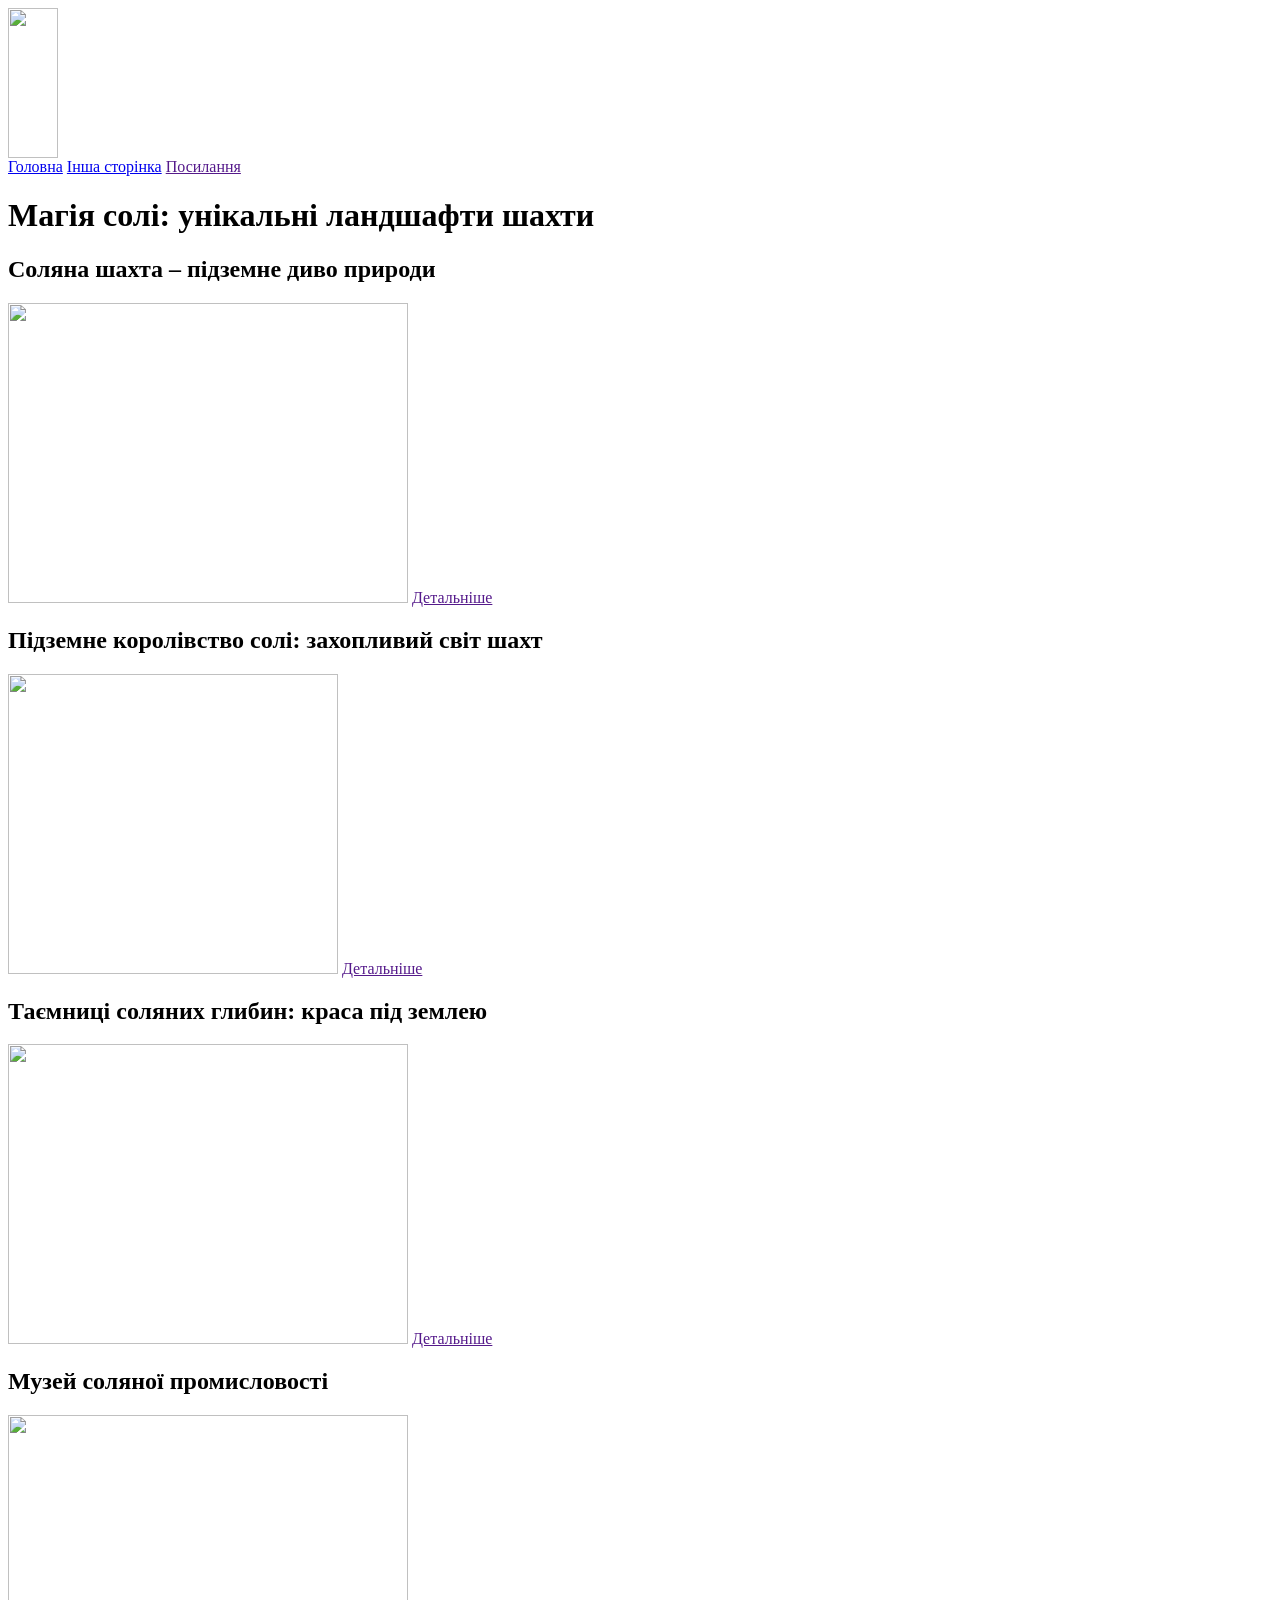
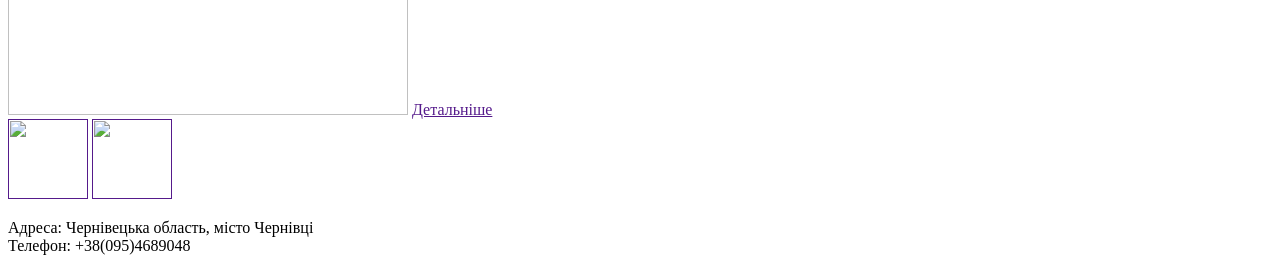
==== index.html @ 7b56c3ba "Create index.html" ====
<html>
<head>
    <title>Соляна шахта</title>
    <link rel="stylesheet" href="style.css">
</head>
<body>
    <header>
        <img src="https://eu-central-1.linodeobjects.com/list/production/417570/logo/big/668e50cfd1c78.png" width="50px" height="150px">
    </header>
    <nav>
        <a class="nav-link" href="index.html">Головна</a>
        <a class="nav-link" href="about.html">Інша сторінка</a>
        <a class="nav-link" href="">Посилання</a>
    </nav>
    <main>
        <h1>Магія солі: унікальні ландшафти шахти</h1>
        <section class="info">
            <article>
                <h2>Соляна шахта – підземне диво природи</h2>
                <img src="https://encrypted-tbn0.gstatic.com/images?q=tbn:ANd9GcSoNp4QNnCiC5N1aLoCm3nge_QcD5_Dhvx3Xg&s"
                    width="400px" height="300px" />
                <a class="article-but" href="">Детальніше</a>
            </article>
            <article>
                <h2>Підземне королівство солі: захопливий світ шахт</h2>
                <img src="https://tickikids.ams3.cdn.digitaloceanspaces.com/z1.cache/gallery/activities/52260/image_6017a6102d2036.57435860.jpg"
                    width="330px" height="300px" />
                <a class="article-but" href="">Детальніше</a>
            </article>
            <article>
                <h2>Таємниці соляних глибин: краса під землею</h2>
                <img src="https://travelforfun.org/wp-content/uploads/2017/05/IMG_6855.jpg"
                    width="400px" height="300px" />
                <a class="article-but" href="">Детальніше</a>
            </article>
            <article>
                <h2>Музей соляної промисловості</h2>
                <img src="https://find-way.com.ua/components/com_jshopping/files/img_products/DSC_8304.jpg"
                    width="400px" height="300px" />
                <a class="article-but" href="">Детальніше</a>
            </article>
        </section>
    </main>
    <footer>
        <a href=""><img src="https://lms.logikaschool.com/uploads/2023/08/icon-set-1142000_1280%201_0_1613586391.png"
                width="80px" height="80px"></a>
        <a href=""><img src="https://lms.logikaschool.com/uploads/2023/08/instagram-3288419_1280%201_0_1613586391.png"
                width="80px" height="80px"></a>
        <p>Адреса: Чернівецька область, місто Чернівці<br /> Телефон: +38(095)4689048</p>
    </footer>
</body>

</html>
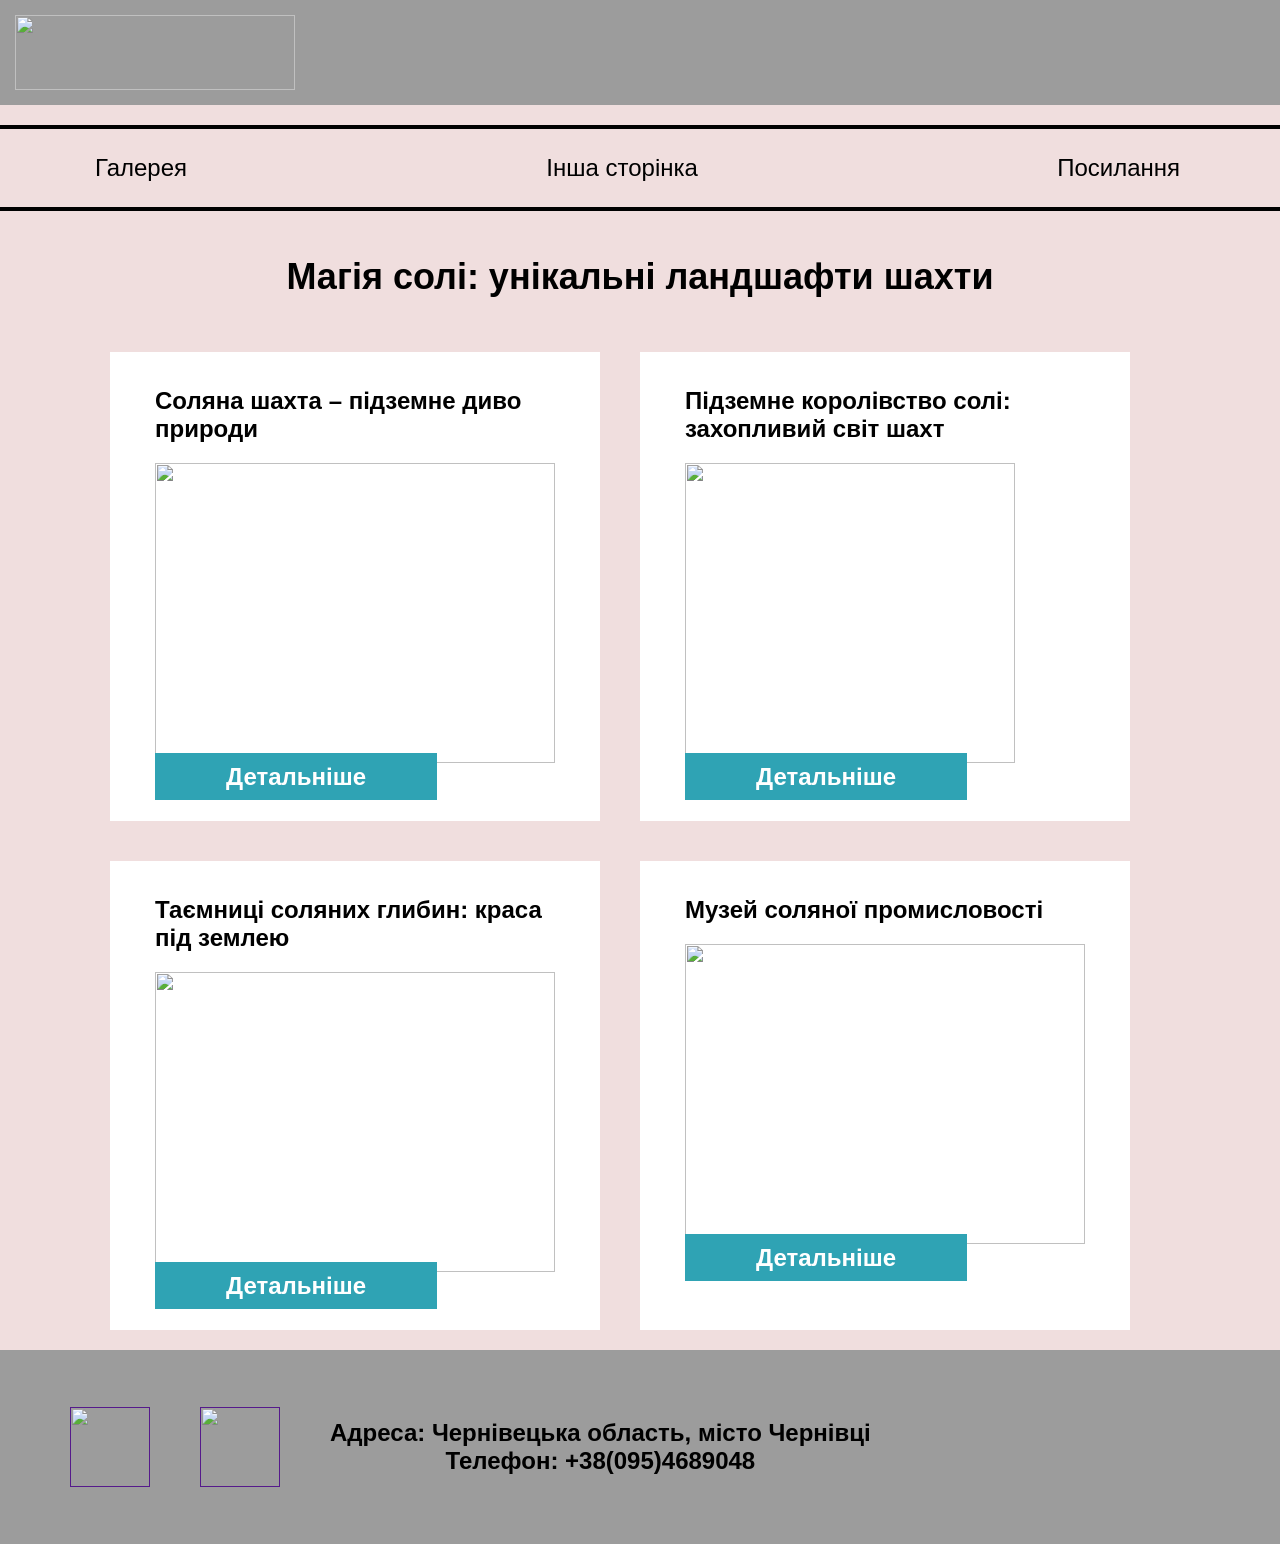
==== commit cc9d703a: "Update index.html" ====
--- a/index.html
+++ b/index.html
@@ -8,7 +8,7 @@
         <img src="https://eu-central-1.linodeobjects.com/list/production/417570/logo/big/668e50cfd1c78.png" width="50px" height="150px">
     </header>
     <nav>
-        <a class="nav-link" href="index.html">Головна</a>
+        <a class="nav-link" href="index.html">Галерея</a>
         <a class="nav-link" href="about.html">Інша сторінка</a>
         <a class="nav-link" href="">Посилання</a>
     </nav>
--- a/style.css
+++ b/style.css
@@ -0,0 +1,128 @@
+body {
+    font-family: sans-serif;
+    background-color: rgb(240, 222, 222);
+    color: white;
+    margin: 0;
+}
+
+header {
+    display: flex;
+    justify-content: space-between;
+    padding: 15px;
+    margin-bottom: 20px;
+    align-items: center;
+    background-color: #9C9C9C;
+}
+
+header img {
+    width: 280px;
+    height: 75px;
+}
+
+nav {
+    border-top: 4px solid black;
+    border-bottom: 4px solid black;
+    padding: 25px 100px 25px 95px;
+    display: flex;
+    justify-content: space-between;
+}
+
+.nav-link {
+    text-decoration: none;
+    font-weight: 400;
+    font-size: 24px;
+    color: black;
+}
+
+h1 {
+    font-weight: 700;
+    font-size: 36px;
+    text-align: center;
+    color: black;
+    margin-bottom: 34px;
+    margin-top: 45px;
+}
+
+p {
+    font-weight: 400;
+    font-size: 20px;
+    color: #000;
+  text-align: center;
+}
+
+.info {
+    display: flex;
+    flex-wrap: wrap;
+    max-width: 1100px;
+    margin: 0 auto;
+}
+
+article {
+    background-color: white;
+    padding: 15px 45px 30px 45px;
+    width: 400px;
+    margin: 20px;
+}
+
+article h2 {
+    font-weight: 700;
+    font-size: 24px;
+    color: #000;
+}
+
+
+.article-but {
+    text-decoration: none;
+    background: #2fa3b4;
+    font-weight: 700;
+    font-size: 24px;
+    text-align: center;
+    color: #fff;
+    padding: 10px 71px 10px 71px;
+}
+
+footer {
+    background-color: #9C9C9C;
+    display: flex;
+    align-items: center;
+    padding: 45px 0px 45px 70px;
+}
+
+footer a {
+    margin-right: 50px;
+}
+
+footer p {
+    font-size: 24px;
+    font-weight: 700;
+    font-size: 24px;
+    color: #000;
+}
+
+.about {
+    display: flex;
+    max-width: 1000px;
+    margin: 0 auto;
+    background-color: #7B7B7B;
+}
+
+.about li {
+    font-weight: 400;
+    font-size: 18px;
+    color: white;
+    margin-bottom: 25px;
+}
+
+.about img {
+    border: 5px solid #fff;
+    width: 385px;
+    height: 385px;
+    margin-left: 30px;
+}
+
+.about p {
+    color: white;
+}
+div {
+    text-align: center;
+}
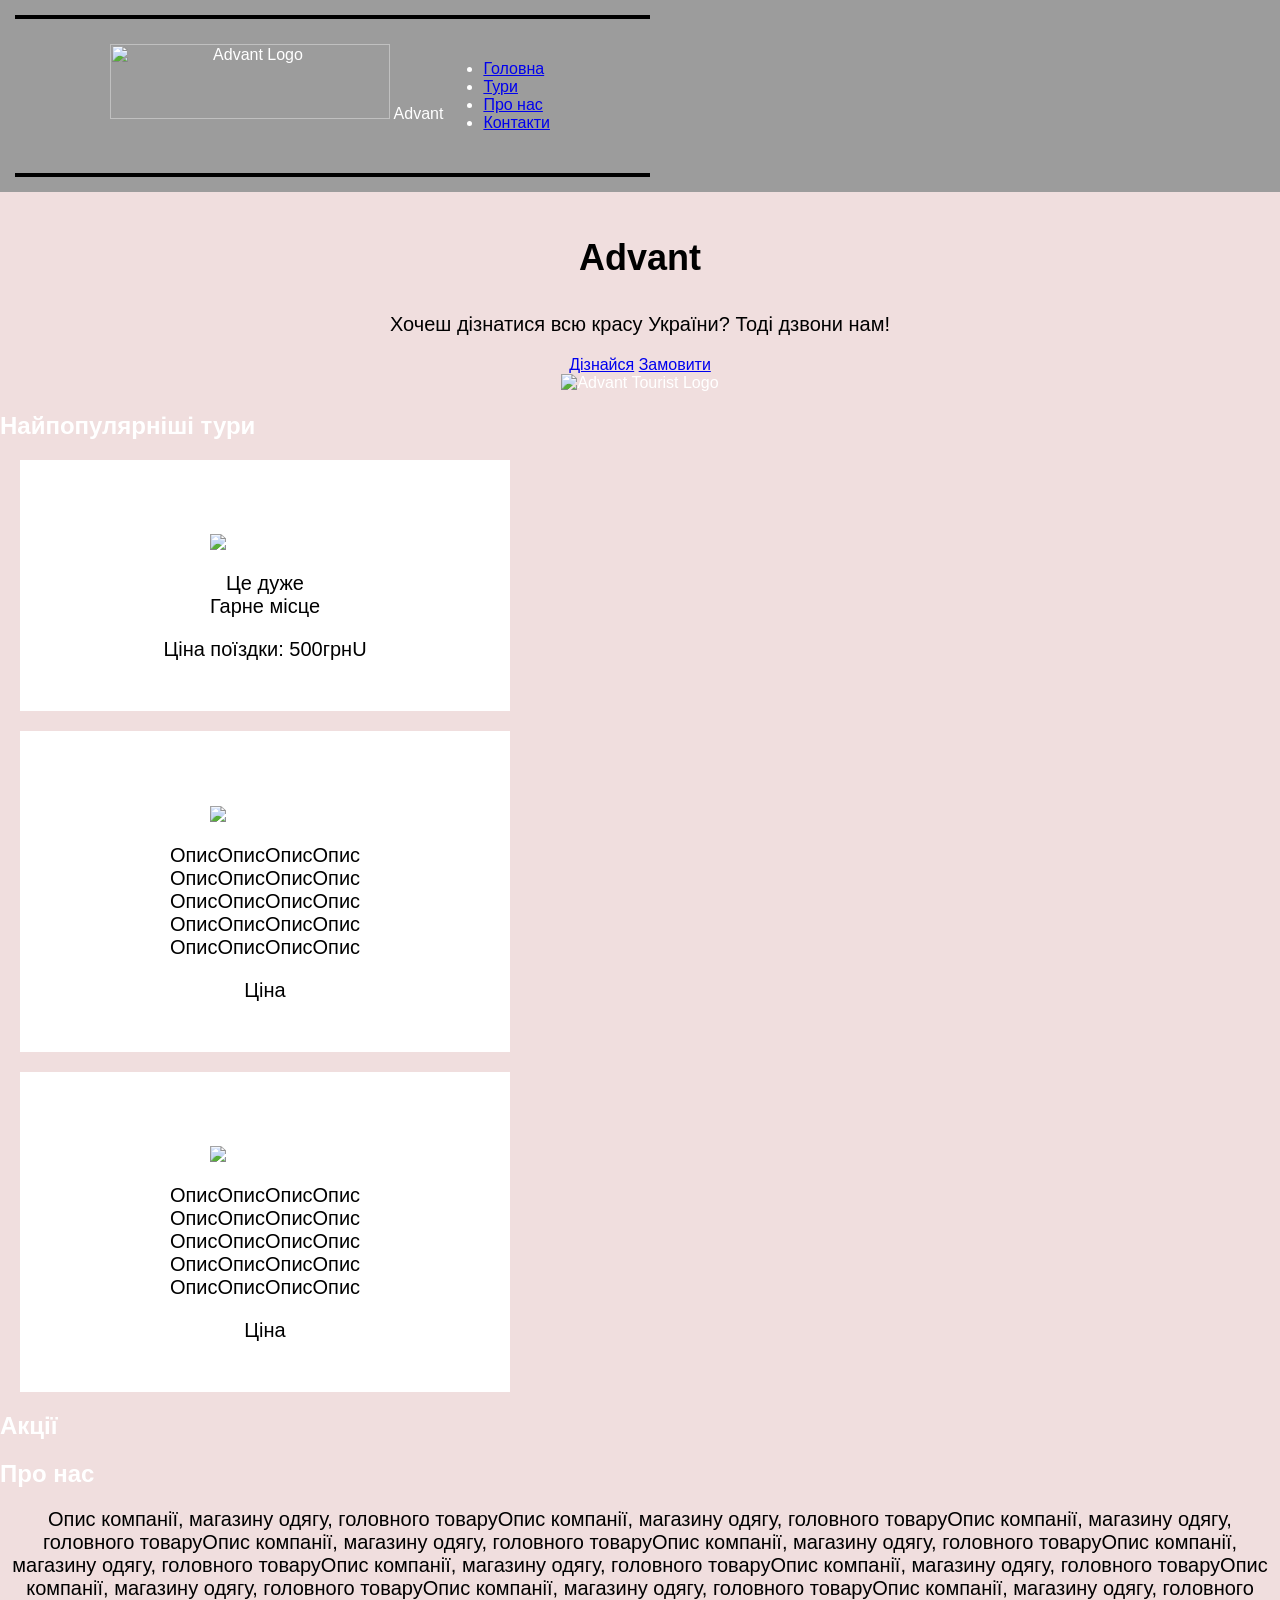
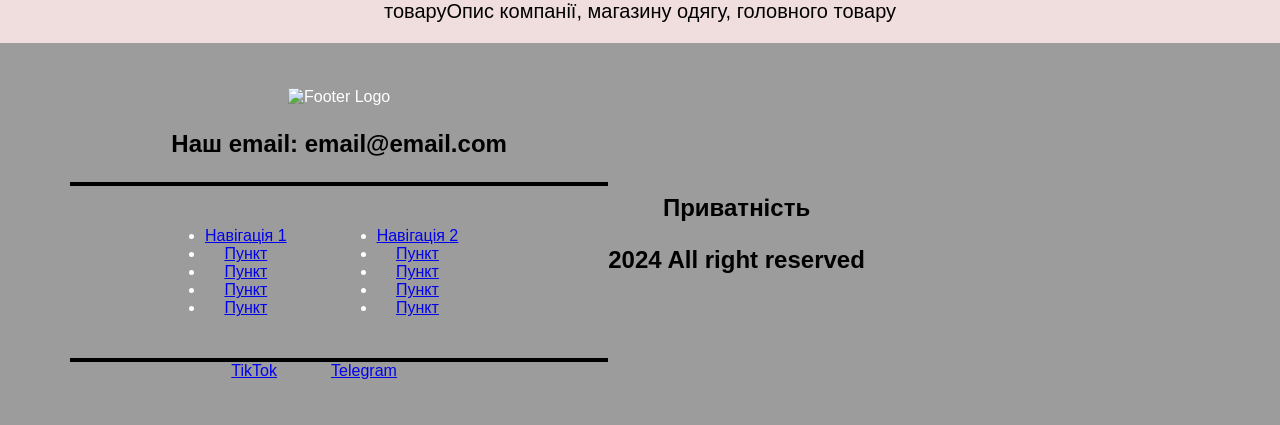
==== commit b3b33d09: "Create index.html" ====
--- a/index.html
+++ b/index.html
@@ -1,53 +1,123 @@
 <html>
 <head>
-    <title>Соляна шахта</title>
+    <title>Advant - Тури по Україні</title>
     <link rel="stylesheet" href="style.css">
 </head>
 <body>
-    <header>
-        <img src="https://eu-central-1.linodeobjects.com/list/production/417570/logo/big/668e50cfd1c78.png" width="50px" height="150px">
+    <header class="main-header">
+        <nav class="main-nav">
+            <div class="logo">
+                <img src="https://via.placeholder.com/80x40" alt="Advant Logo"> <span class="logo-text">Advant</span>
+            </div>
+            <ul>
+                <li><a href="#home">Головна</a></li>
+                <li><a href="#tours">Тури</a></li>
+                <li><a href="#about">Про нас</a></li>
+                <li><a href="#contacts">Контакти</a></li>
+            </ul>
+        </nav>
     </header>
-    <nav>
-        <a class="nav-link" href="index.html">Галерея</a>
-        <a class="nav-link" href="about.html">Інша сторінка</a>
-        <a class="nav-link" href="">Посилання</a>
-    </nav>
+
     <main>
-        <h1>Магія солі: унікальні ландшафти шахти</h1>
-        <section class="info">
-            <article>
-                <h2>Соляна шахта – підземне диво природи</h2>
-                <img src="https://encrypted-tbn0.gstatic.com/images?q=tbn:ANd9GcSoNp4QNnCiC5N1aLoCm3nge_QcD5_Dhvx3Xg&s"
-                    width="400px" height="300px" />
-                <a class="article-but" href="">Детальніше</a>
-            </article>
-            <article>
-                <h2>Підземне королівство солі: захопливий світ шахт</h2>
-                <img src="https://tickikids.ams3.cdn.digitaloceanspaces.com/z1.cache/gallery/activities/52260/image_6017a6102d2036.57435860.jpg"
-                    width="330px" height="300px" />
-                <a class="article-but" href="">Детальніше</a>
-            </article>
-            <article>
-                <h2>Таємниці соляних глибин: краса під землею</h2>
-                <img src="https://travelforfun.org/wp-content/uploads/2017/05/IMG_6855.jpg"
-                    width="400px" height="300px" />
-                <a class="article-but" href="">Детальніше</a>
-            </article>
-            <article>
-                <h2>Музей соляної промисловості</h2>
-                <img src="https://find-way.com.ua/components/com_jshopping/files/img_products/DSC_8304.jpg"
-                    width="400px" height="300px" />
-                <a class="article-but" href="">Детальніше</a>
-            </article>
+        <section id="home" class="hero-section">
+            <div class="hero-content">
+                <h1>Advant</h1>
+                <p>Хочеш дізнатися всю красу України? Тоді дзвони нам!</p>
+                <div class="hero-buttons">
+                    <a href="#" class="btn btn-primary">Дізнайся</a>
+                    <a href="#" class="btn btn-secondary">Замовити</a>
+                </div>
+            </div>
+            <div class="hero-image">
+                <img src="https://via.placeholder.com/250x250?text=ADVANT+TOURIST+LOGO" alt="Advant Tourist Logo">
+            </div>
+        </section>
+
+        <section id="tours" class="popular-tours-section">
+            <h2>Найпопулярніші тури</h2>
+            <div class="tour-grid">
+                <article class="tour-item">
+                    <h3>Місце номер 1</h3>
+                    <div class="tour-image-container">
+                        <img src="https://via.placeholder.com/300x200?text=Tour+Image" alt="Tour 1 Image">
+                        <div class="tour-overlay"></div>
+                    </div>
+                    <p class="tour-description">Це дуже <br> Гарне місце</p>
+                    <p class="tour-price">Ціна поїздки: 500грнU</p>
+                </article>
+
+                <article class="tour-item">
+                    <h3>Назва</h3>
+                    <div class="tour-image-container">
+                        <img src="https://via.placeholder.com/300x200?text=Tour+Image" alt="Tour 2 Image">
+                        <div class="tour-overlay"></div>
+                    </div>
+                    <p class="tour-description">ОписОписОписОпис <br> ОписОписОписОпис <br> ОписОписОписОпис <br> ОписОписОписОпис <br> ОписОписОписОпис</p>
+                    <p class="tour-price">Ціна</p>
+                </article>
+
+                <article class="tour-item">
+                    <h3>Назва</h3>
+                    <div class="tour-image-container">
+                        <img src="https://via.placeholder.com/300x200?text=Tour+Image" alt="Tour 3 Image">
+                        <div class="tour-overlay"></div>
+                    </div>
+                    <p class="tour-description">ОписОписОписОпис <br> ОписОписОписОпис <br> ОписОписОписОпис <br> ОписОписОписОпис <br> ОписОписОписОпис</p>
+                    <p class="tour-price">Ціна</p>
+                </article>
+            </div>
+        </section>
+
+        <section id="promotions" class="promotions-section">
+            <h2>Акції</h2>
+            <div class="promotion-circles">
+                <div class="promo-circle"></div>
+                <div class="promo-circle"></div>
+                <div class="promo-circle"></div>
+            </div>
+        </section>
+
+        <section id="about" class="about-section">
+            <h2>Про нас</h2>
+            <p>Опис компанії, магазину одягу, головного товаруОпис компанії, магазину одягу, головного товаруОпис компанії, магазину одягу, головного товаруОпис компанії, магазину одягу, головного товаруОпис компанії, магазину одягу, головного товаруОпис компанії, магазину одягу, головного товаруОпис компанії, магазину одягу, головного товаруОпис компанії, магазину одягу, головного товаруОпис компанії, магазину одягу, головного товаруОпис компанії, магазину одягу, головного товаруОпис компанії, магазину одягу, головного товаруОпис компанії, магазину одягу, головного товару</p>
         </section>
     </main>
-    <footer>
-        <a href=""><img src="https://lms.logikaschool.com/uploads/2023/08/icon-set-1142000_1280%201_0_1613586391.png"
-                width="80px" height="80px"></a>
-        <a href=""><img src="https://lms.logikaschool.com/uploads/2023/08/instagram-3288419_1280%201_0_1613586391.png"
-                width="80px" height="80px"></a>
-        <p>Адреса: Чернівецька область, місто Чернівці<br /> Телефон: +38(095)4689048</p>
+
+    <footer id="contacts" class="main-footer">
+        <div class="footer-content">
+            <div class="footer-logo-and-contact">
+                <div class="footer-logo">
+                    <img src="https://via.placeholder.com/100x100?text=Logo" alt="Footer Logo">
+                </div>
+                <div class="footer-contact">
+                    <p>Наш email: email@email.com</p>
+                </div>
+            </div>
+            <nav class="footer-nav">
+                <ul>
+                    <li><a href="#">Навігація 1</a></li>
+                    <li><a href="#">Пункт</a></li>
+                    <li><a href="#">Пункт</a></li>
+                    <li><a href="#">Пункт</a></li>
+                    <li><a href="#">Пункт</a></li>
+                </ul>
+                <ul>
+                    <li><a href="#">Навігація 2</a></li>
+                    <li><a href="#">Пункт</a></li>
+                    <li><a href="#">Пункт</a></li>
+                    <li><a href="#">Пункт</a></li>
+                    <li><a href="#">Пункт</a></li>
+                </ul>
+            </nav>
+            <div class="social-media">
+                <a href="#" class="social-btn tiktok">TikTok</a>
+                <a href="#" class="social-btn telegram">Telegram</a>
+            </div>
+        </div>
+        <div class="footer-bottom">
+            <p>Приватність</p>
+            <p>2024 All right reserved</p>
+        </div>
     </footer>
 </body>
-
 </html>
